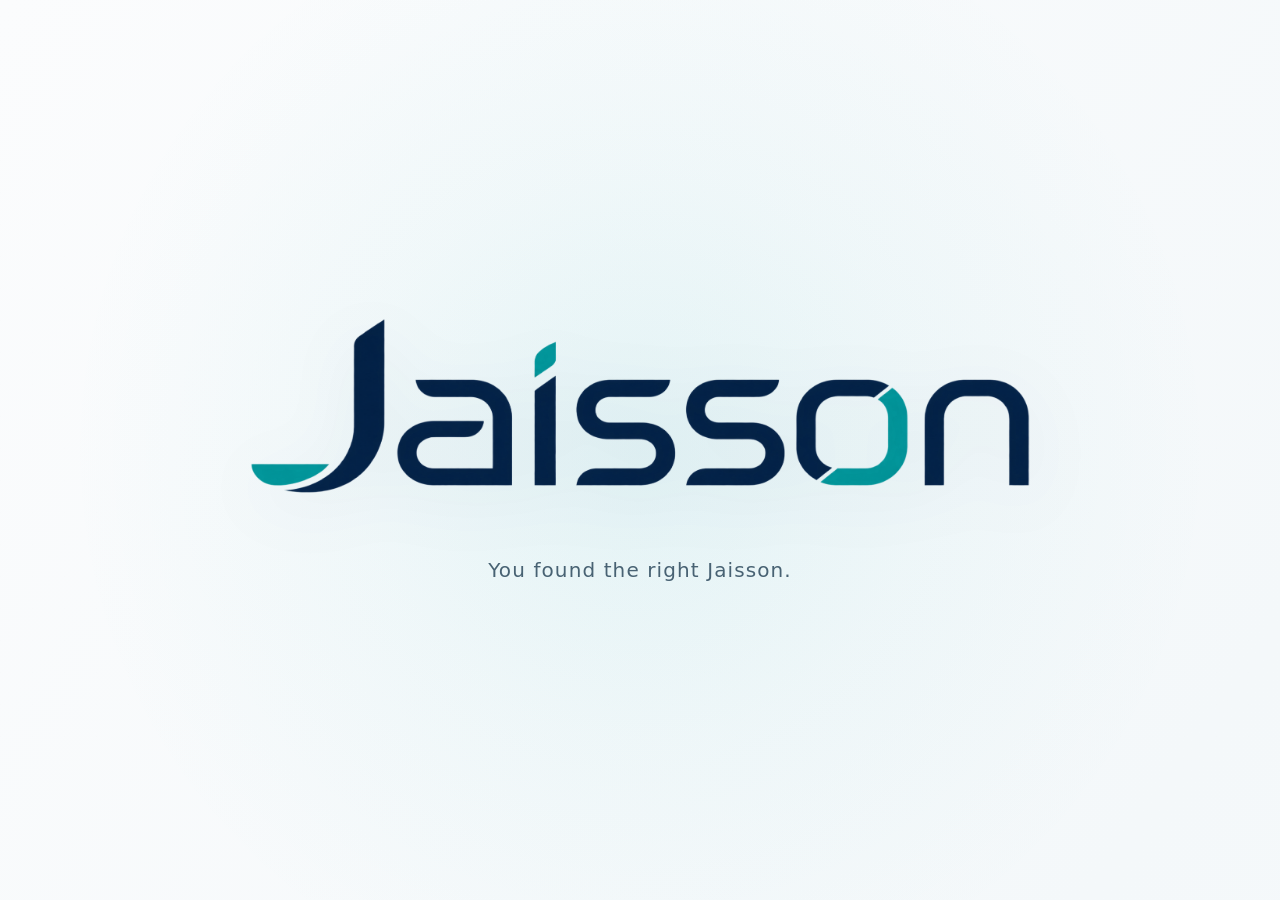
==== index.html @ 4cae6408 "jaisson-website-v1" ====
<!doctype html>
<html lang="en">
<head>
  <meta charset="utf-8">
  <meta name="viewport" content="width=device-width, initial-scale=1">
  <title>Jaisson</title>
  <meta name="description" content="You found the right Jaisson.">
  <meta name="theme-color" content="#f7f9fb">

  <link rel="icon" href="assets/favicon.ico" sizes="any">
  <link rel="icon" type="image/png" sizes="32x32" href="assets/favicon-32x32.png">
  <link rel="icon" type="image/png" sizes="16x16" href="assets/favicon-16x16.png">
  <link rel="apple-touch-icon" href="assets/apple-touch-icon.png">
  <link rel="manifest" href="site.webmanifest">

  <link rel="stylesheet" href="styles.css">
</head>
<body>
  <main class="hero" aria-label="Jaisson">
    <button class="brand" id="brand" type="button" aria-label="Jaisson">
      <img
        src="assets/jaisson-logo.png"
        alt="Jaisson"
        width="1999"
        height="536"
        draggable="false"
      >
    </button>

    <p class="tagline" id="tagline" aria-live="polite">
      You found the right Jaisson.
    </p>
  </main>

  <script src="script.js"></script>
</body>
</html>
---- styles.css ----
/* Jaisson — minimal personal landing page */

:root {
  --ink: #0b2a4d;
  --teal: #10aeb5;
  --text: #486273;
  --bg-a: #fbfcfd;
  --bg-b: #f4f8fa;
  --bg-c: #f8fbfc;
  --mx: 50%;
  --my: 50%;
}

* {
  box-sizing: border-box;
}

html,
body {
  width: 100%;
  min-height: 100%;
  margin: 0;
}

body {
  min-height: 100svh;
  overflow: hidden;
  color: var(--ink);
  background:
    radial-gradient(
      circle at var(--mx) var(--my),
      rgba(16, 174, 181, 0.085) 0,
      rgba(16, 174, 181, 0.035) 18rem,
      transparent 36rem
    ),
    linear-gradient(125deg, var(--bg-a), var(--bg-b), var(--bg-c));
  background-size: auto, 180% 180%;
  animation: ambient 22s ease-in-out infinite alternate;
  font-family:
    Inter, ui-sans-serif, system-ui, -apple-system, BlinkMacSystemFont,
    "Segoe UI", Roboto, Helvetica, Arial, sans-serif;
}

body::after {
  content: "";
  position: fixed;
  inset: 0;
  pointer-events: none;
  opacity: 0.16;
  background-image:
    linear-gradient(rgba(11, 42, 77, 0.018) 1px, transparent 1px),
    linear-gradient(90deg, rgba(11, 42, 77, 0.018) 1px, transparent 1px);
  background-size: 32px 32px;
  mask-image: linear-gradient(to bottom, transparent, black 25%, black 75%, transparent);
}

.hero {
  min-height: 100svh;
  display: grid;
  place-content: center;
  justify-items: center;
  padding: clamp(24px, 6vw, 72px);
  text-align: center;
}

.brand {
  appearance: none;
  border: 0;
  padding: 0;
  margin: 0;
  background: transparent;
  cursor: default;
  opacity: 0;
  transform: translateY(9px);
  animation: reveal 900ms cubic-bezier(.2,.8,.2,1) 120ms forwards;
}

.brand:focus-visible {
  outline: 2px solid rgba(16, 174, 181, 0.55);
  outline-offset: 12px;
  border-radius: 10px;
}

.brand img {
  display: block;
  width: min(780px, 78vw);
  height: auto;
  user-select: none;
  -webkit-user-drag: none;
  filter: drop-shadow(0 14px 32px rgba(11, 42, 77, 0.06));
  transition: transform 220ms ease, filter 220ms ease;
}

.brand:hover img {
  transform: translateY(-1px);
  filter: drop-shadow(0 16px 34px rgba(11, 42, 77, 0.08));
}

.tagline {
  margin: clamp(20px, 3vw, 30px) 0 0;
  font-size: clamp(15px, 1.8vw, 20px);
  font-weight: 400;
  letter-spacing: 0.055em;
  color: var(--text);
  opacity: 0;
  transform: translateY(7px);
  animation: reveal 850ms cubic-bezier(.2,.8,.2,1) 520ms forwards;
  transition: opacity 160ms ease, transform 160ms ease;
}

.tagline.is-changing {
  opacity: 0.22;
  transform: translateY(2px);
}

@keyframes reveal {
  to {
    opacity: 1;
    transform: translateY(0);
  }
}

@keyframes ambient {
  0%   { background-position: center, 0% 45%; }
  100% { background-position: center, 100% 55%; }
}

@media (max-width: 560px) {
  .brand img {
    width: min(90vw, 560px);
  }

  .tagline {
    margin-top: 18px;
    letter-spacing: 0.035em;
  }
}

@media (prefers-reduced-motion: reduce) {
  body {
    animation: none;
  }

  .brand,
  .tagline {
    opacity: 1;
    transform: none;
    animation: none;
  }

  .brand img,
  .tagline {
    transition: none;
  }
}
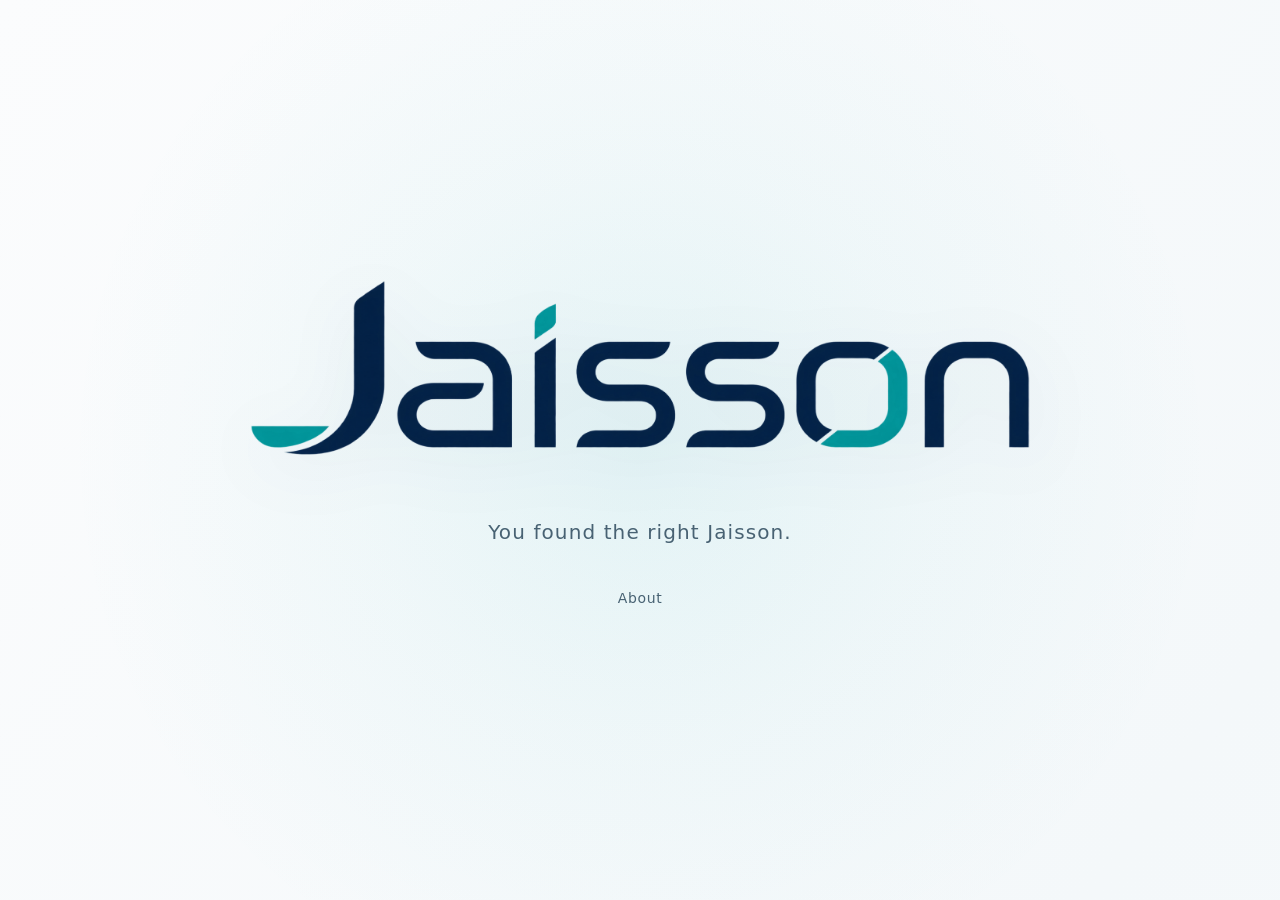
==== commit 4e036ef0: "Polish jaisson.com with adaptive theme and easter eggs" ====
--- a/index.html
+++ b/index.html
@@ -1,11 +1,37 @@
 <!doctype html>
 <html lang="en">
 <head>
+  <!-- Google tag (gtag.js) -->
+  <script async src="https://www.googletagmanager.com/gtag/js?id=G-37DHLEPC72"></script>
+  <script>
+    window.dataLayer = window.dataLayer || [];
+    function gtag(){dataLayer.push(arguments);}
+    gtag('js', new Date());
+
+    gtag('config', 'G-37DHLEPC72');
+  </script>
+
   <meta charset="utf-8">
   <meta name="viewport" content="width=device-width, initial-scale=1">
-  <title>Jaisson</title>
-  <meta name="description" content="You found the right Jaisson.">
+  <title>Jaisson — Yes, this one.</title>
+  <meta name="description" content="Jaisson. You found the right one.">
+  <meta name="application-name" content="Jaisson">
+  <meta name="apple-mobile-web-app-capable" content="yes">
+  <meta name="apple-mobile-web-app-status-bar-style" content="default">
+  <meta name="format-detection" content="telephone=no">
   <meta name="theme-color" content="#f7f9fb">
+  <link rel="canonical" href="https://jaisson.com/">
+
+  <meta property="og:type" content="website">
+  <meta property="og:url" content="https://jaisson.com/">
+  <meta property="og:site_name" content="Jaisson">
+  <meta property="og:title" content="Jaisson — Yes, this one.">
+  <meta property="og:description" content="Jaisson. You found the right one.">
+  <meta name="twitter:card" content="summary">
+  <meta name="twitter:title" content="Jaisson — Yes, this one.">
+  <meta name="twitter:description" content="Jaisson. You found the right one.">
+
+  <script src="theme.js"></script>
 
   <link rel="icon" href="assets/favicon.ico" sizes="any">
   <link rel="icon" type="image/png" sizes="32x32" href="assets/favicon-32x32.png">
@@ -30,7 +56,22 @@
     <p class="tagline" id="tagline" aria-live="polite">
       You found the right Jaisson.
     </p>
+
+    <div class="about">
+      <button
+        class="about-toggle"
+        id="about-toggle"
+        type="button"
+        aria-expanded="false"
+        aria-controls="about-copy"
+      >About</button>
+      <p class="about-copy" id="about-copy" hidden>
+        This was supposed to be a simple website.
+      </p>
+    </div>
   </main>
+
+  <p class="idle-message" id="idle-message" aria-live="polite" aria-atomic="true"></p>
 
   <script src="script.js"></script>
 </body>
--- a/styles.css
+++ b/styles.css
@@ -7,8 +7,33 @@
   --bg-a: #fbfcfd;
   --bg-b: #f4f8fa;
   --bg-c: #f8fbfc;
+  --glow: rgba(16, 174, 181, 0.085);
+  --glow-soft: rgba(16, 174, 181, 0.035);
+  --grid: rgba(11, 42, 77, 0.018);
+  --logo-shadow: rgba(11, 42, 77, 0.06);
+  --logo-shadow-hover: rgba(11, 42, 77, 0.08);
+  --logo-treatment: brightness(1);
+  --focus: rgba(16, 174, 181, 0.72);
   --mx: 50%;
   --my: 50%;
+  color-scheme: light;
+}
+
+:root[data-theme="dark"] {
+  --ink: #dceff2;
+  --teal: #42c8cb;
+  --text: #a7c1ca;
+  --bg-a: #071522;
+  --bg-b: #0a1b29;
+  --bg-c: #081923;
+  --glow: rgba(66, 200, 203, 0.12);
+  --glow-soft: rgba(66, 200, 203, 0.045);
+  --grid: rgba(190, 231, 235, 0.025);
+  --logo-shadow: rgba(0, 0, 0, 0.25);
+  --logo-shadow-hover: rgba(0, 0, 0, 0.32);
+  --logo-treatment: brightness(2.05) saturate(0.82);
+  --focus: rgba(66, 200, 203, 0.9);
+  color-scheme: dark;
 }
 
 * {
@@ -24,13 +49,13 @@
 
 body {
   min-height: 100svh;
-  overflow: hidden;
+  overflow-x: hidden;
   color: var(--ink);
   background:
     radial-gradient(
       circle at var(--mx) var(--my),
-      rgba(16, 174, 181, 0.085) 0,
-      rgba(16, 174, 181, 0.035) 18rem,
+      var(--glow) 0,
+      var(--glow-soft) 18rem,
       transparent 36rem
     ),
     linear-gradient(125deg, var(--bg-a), var(--bg-b), var(--bg-c));
@@ -39,6 +64,7 @@
   font-family:
     Inter, ui-sans-serif, system-ui, -apple-system, BlinkMacSystemFont,
     "Segoe UI", Roboto, Helvetica, Arial, sans-serif;
+  transition: color 500ms ease, background 500ms ease;
 }
 
 body::after {
@@ -48,8 +74,8 @@
   pointer-events: none;
   opacity: 0.16;
   background-image:
-    linear-gradient(rgba(11, 42, 77, 0.018) 1px, transparent 1px),
-    linear-gradient(90deg, rgba(11, 42, 77, 0.018) 1px, transparent 1px);
+    linear-gradient(var(--grid) 1px, transparent 1px),
+    linear-gradient(90deg, var(--grid) 1px, transparent 1px);
   background-size: 32px 32px;
   mask-image: linear-gradient(to bottom, transparent, black 25%, black 75%, transparent);
 }
@@ -76,7 +102,7 @@
 }
 
 .brand:focus-visible {
-  outline: 2px solid rgba(16, 174, 181, 0.55);
+  outline: 2px solid var(--focus);
   outline-offset: 12px;
   border-radius: 10px;
 }
@@ -87,13 +113,15 @@
   height: auto;
   user-select: none;
   -webkit-user-drag: none;
-  filter: drop-shadow(0 14px 32px rgba(11, 42, 77, 0.06));
+  filter: var(--logo-treatment) drop-shadow(0 14px 32px var(--logo-shadow));
   transition: transform 220ms ease, filter 220ms ease;
 }
 
-.brand:hover img {
-  transform: translateY(-1px);
-  filter: drop-shadow(0 16px 34px rgba(11, 42, 77, 0.08));
+@media (hover: hover) and (pointer: fine) {
+  .brand:hover img {
+    transform: translateY(-1px);
+    filter: var(--logo-treatment) drop-shadow(0 16px 34px var(--logo-shadow-hover));
+  }
 }
 
 .tagline {
@@ -113,6 +141,87 @@
   transform: translateY(2px);
 }
 
+.about {
+  display: grid;
+  justify-items: center;
+  margin-top: clamp(20px, 3.2vw, 32px);
+}
+
+.about-toggle,
+.home-link {
+  min-width: 44px;
+  min-height: 44px;
+  border: 0;
+  border-radius: 8px;
+  padding: 11px 10px;
+  color: var(--text);
+  background: transparent;
+  font: inherit;
+  font-size: 0.875rem;
+  letter-spacing: 0.045em;
+  text-decoration: none;
+  cursor: pointer;
+  transition: color 180ms ease, background-color 180ms ease;
+}
+
+.about-toggle:hover,
+.home-link:hover {
+  color: var(--ink);
+}
+
+.about-toggle:focus-visible,
+.home-link:focus-visible {
+  outline: 2px solid var(--focus);
+  outline-offset: 3px;
+}
+
+.about-copy {
+  max-width: 34rem;
+  margin: 6px 0 0;
+  color: var(--text);
+  font-size: clamp(0.875rem, 1.5vw, 1rem);
+  line-height: 1.55;
+  letter-spacing: 0.02em;
+}
+
+.idle-message {
+  position: fixed;
+  right: max(20px, env(safe-area-inset-right));
+  bottom: max(18px, env(safe-area-inset-bottom));
+  z-index: 1;
+  margin: 0;
+  color: var(--text);
+  font-size: 0.8125rem;
+  letter-spacing: 0.05em;
+  opacity: 0;
+  transform: translateY(4px);
+  pointer-events: none;
+  transition: opacity 300ms ease, transform 300ms ease;
+}
+
+.idle-message.is-visible {
+  opacity: 1;
+  transform: translateY(0);
+}
+
+.error-message {
+  max-width: 38rem;
+  margin: clamp(22px, 3vw, 32px) 0 0;
+  color: var(--text);
+  font-size: clamp(1rem, 2vw, 1.25rem);
+  line-height: 1.5;
+  letter-spacing: 0.035em;
+  opacity: 0;
+  transform: translateY(7px);
+  animation: reveal 850ms cubic-bezier(.2,.8,.2,1) 520ms forwards;
+}
+
+.home-link {
+  display: inline-flex;
+  align-items: center;
+  margin-top: 14px;
+}
+
 @keyframes reveal {
   to {
     opacity: 1;
@@ -134,6 +243,30 @@
     margin-top: 18px;
     letter-spacing: 0.035em;
   }
+
+  .hero {
+    padding: max(24px, env(safe-area-inset-top)) max(18px, env(safe-area-inset-right)) max(24px, env(safe-area-inset-bottom)) max(18px, env(safe-area-inset-left));
+  }
+}
+
+@media (max-height: 440px) and (orientation: landscape) {
+  .hero {
+    align-content: center;
+    padding-block: 20px;
+  }
+
+  .brand img {
+    width: min(62vw, 540px);
+  }
+
+  .tagline,
+  .error-message {
+    margin-top: 14px;
+  }
+
+  .about {
+    margin-top: 8px;
+  }
 }
 
 @media (prefers-reduced-motion: reduce) {
@@ -142,14 +275,19 @@
   }
 
   .brand,
-  .tagline {
+  .tagline,
+  .error-message {
     opacity: 1;
     transform: none;
     animation: none;
   }
 
   .brand img,
-  .tagline {
+  .tagline,
+  .idle-message,
+  .about-toggle,
+  .home-link,
+  body {
     transition: none;
   }
 }
